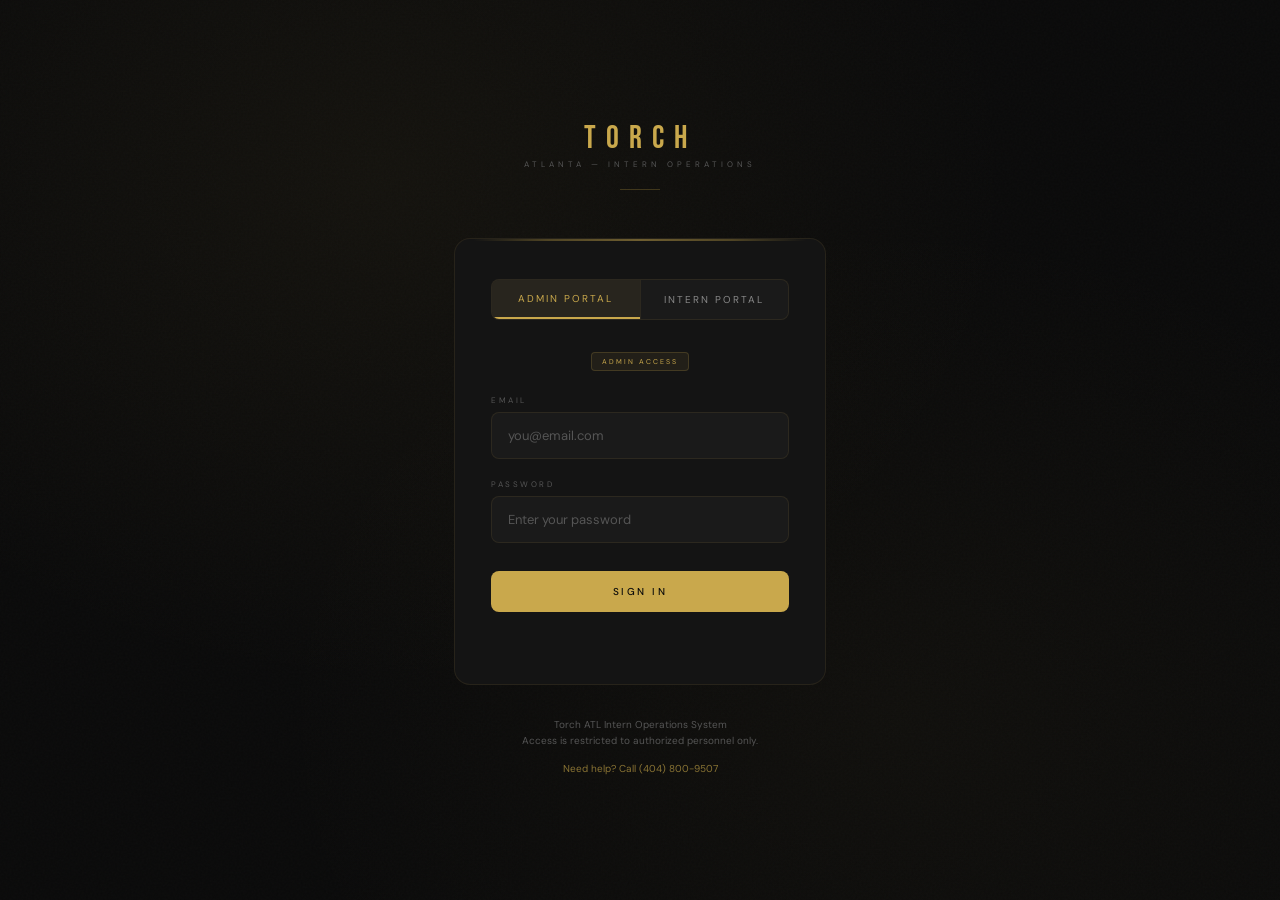
==== intern-login.html @ ca21d791 "Add intern login page with admin/intern role toggle Co-Authored-By: Claude Opus 4.6 (1M context) <no" ====
<!DOCTYPE html>
<html lang="en">
<head>
<meta charset="UTF-8">
<meta name="viewport" content="width=device-width, initial-scale=1.0">
<title>TORCH ATL — Intern Operations Login</title>
<meta name="robots" content="noindex, nofollow">
<style>
@import url('https://fonts.googleapis.com/css2?family=Cormorant+Garamond:wght@300;400;500&family=Bebas+Neue&family=DM+Sans:wght@300;400;500&display=swap');
:root{--black:#0A0A0A;--surface:#141414;--surface2:#1A1A1A;--gold:#C9A84C;--gold-light:#E2CC7E;--gold-dim:#8A7434;--cream:#F5F2EB;--gray:#555;--gray-light:#888;--white:#FAFAF8;--green:#4CAF7A;--red:#C94C4C;--border:rgba(201,168,76,0.10);--border-hover:rgba(201,168,76,0.28)}
*{margin:0;padding:0;box-sizing:border-box}
body{background:var(--black);min-height:100vh;font-family:'DM Sans',sans-serif;color:var(--cream);display:flex;align-items:center;justify-content:center;overflow:hidden}
body::before{content:'';position:fixed;inset:0;background:radial-gradient(ellipse at 30% 20%,rgba(201,168,76,0.05) 0%,transparent 50%),radial-gradient(ellipse at 70% 80%,rgba(201,168,76,0.03) 0%,transparent 50%);pointer-events:none}
body::after{content:'';position:fixed;inset:0;background:url("data:image/svg+xml,%3Csvg viewBox='0 0 512 512' xmlns='http://www.w3.org/2000/svg'%3E%3Cfilter id='n'%3E%3CfeTurbulence type='fractalNoise' baseFrequency='.85' numOctaves='4' stitchTiles='stitch'/%3E%3C/filter%3E%3Crect width='100%25' height='100%25' filter='url(%23n)' opacity='.025'/%3E%3C/svg%3E");pointer-events:none}

.login-container{position:relative;z-index:1;width:100%;max-width:420px;padding:0 24px}

.login-brand{text-align:center;margin-bottom:48px}
.brand-logo{font-family:'Bebas Neue',sans-serif;font-size:32px;letter-spacing:10px;color:var(--gold);line-height:1}
.brand-sub{font-size:8px;letter-spacing:4px;color:var(--gray);text-transform:uppercase;margin-top:4px}
.brand-divider{width:40px;height:1px;background:var(--gold-dim);margin:20px auto 0;opacity:0.4}

.login-card{background:var(--surface);border:1px solid var(--border);border-radius:16px;padding:40px 36px;position:relative;overflow:hidden}
.login-card::before{content:'';position:absolute;top:0;left:0;right:0;height:2px;background:linear-gradient(90deg,transparent 5%,var(--gold-dim) 25%,var(--gold) 50%,var(--gold-dim) 75%,transparent 95%);opacity:0.5}

.role-toggle{display:flex;background:var(--surface2);border:1px solid var(--border);border-radius:8px;margin-bottom:28px;overflow:hidden}
.role-btn{flex:1;padding:12px;text-align:center;font-size:10px;letter-spacing:2px;text-transform:uppercase;color:var(--gray-light);cursor:pointer;transition:all 0.2s;border:none;background:transparent;font-family:'DM Sans',sans-serif}
.role-btn:hover{color:var(--cream)}
.role-btn.active{background:rgba(201,168,76,0.08);color:var(--gold);border-bottom:2px solid var(--gold)}
.role-divider{width:1px;background:var(--border)}

.form-group{margin-bottom:20px}
.form-label{font-size:8px;letter-spacing:2.5px;color:var(--gray);text-transform:uppercase;margin-bottom:7px;display:block}
.form-input{width:100%;background:var(--surface2);border:1px solid var(--border);border-radius:8px;padding:14px 16px;color:var(--cream);font-family:'DM Sans',sans-serif;font-size:13px;outline:none;transition:border-color 0.2s}
.form-input:focus{border-color:var(--gold-dim)}
.form-input::placeholder{color:var(--gray)}

.login-btn{width:100%;padding:14px;background:var(--gold);color:var(--black);border:none;border-radius:8px;font-family:'DM Sans',sans-serif;font-size:10px;letter-spacing:2.5px;text-transform:uppercase;font-weight:500;cursor:pointer;transition:all 0.2s;margin-top:8px}
.login-btn:hover{background:var(--gold-light)}
.login-btn:disabled{opacity:0.5;cursor:not-allowed}

.login-error{font-size:11px;color:var(--red);text-align:center;margin-top:14px;min-height:18px}

.login-footer{text-align:center;margin-top:32px}
.login-footer p{font-size:10px;color:var(--gray);line-height:1.6}
.login-footer a{color:var(--gold-dim);text-decoration:none}
.login-footer a:hover{color:var(--gold)}

.login-badge{display:inline-block;font-size:7px;letter-spacing:2px;text-transform:uppercase;padding:4px 10px;border-radius:4px;margin-bottom:24px}
.badge-admin{background:rgba(201,168,76,0.08);color:var(--gold);border:1px solid rgba(201,168,76,0.2)}
.badge-intern{background:rgba(76,175,122,0.08);color:var(--green);border:1px solid rgba(76,175,122,0.2)}
</style>
</head>
<body>

<div class="login-container">
  <div class="login-brand">
    <div class="brand-logo">TORCH</div>
    <div class="brand-sub">Atlanta — Intern Operations</div>
    <div class="brand-divider"></div>
  </div>

  <div class="login-card">
    <div class="role-toggle">
      <button class="role-btn active" id="btn-admin" onclick="setRole('admin')">Admin Portal</button>
      <div class="role-divider"></div>
      <button class="role-btn" id="btn-intern" onclick="setRole('intern')">Intern Portal</button>
    </div>

    <div id="role-badge" style="text-align:center">
      <span class="login-badge badge-admin">Admin Access</span>
    </div>

    <form id="login-form" onsubmit="handleLogin(event)">
      <div class="form-group">
        <label class="form-label">Email</label>
        <input class="form-input" type="email" id="login-email" placeholder="you@email.com" required autocomplete="email">
      </div>
      <div class="form-group">
        <label class="form-label">Password</label>
        <input class="form-input" type="password" id="login-password" placeholder="Enter your password" required autocomplete="current-password">
      </div>
      <button class="login-btn" type="submit" id="login-btn">Sign In</button>
      <div class="login-error" id="login-error"></div>
    </form>
  </div>

  <div class="login-footer">
    <p>Torch ATL Intern Operations System<br>Access is restricted to authorized personnel only.</p>
    <p style="margin-top:12px"><a href="tel:+14048009507">Need help? Call (404) 800-9507</a></p>
  </div>
</div>

<script>
const API_URL = 'https://bookings.torchatl.com';
let selectedRole = 'admin';

function setRole(role) {
  selectedRole = role;
  document.getElementById('btn-admin').classList.toggle('active', role === 'admin');
  document.getElementById('btn-intern').classList.toggle('active', role === 'intern');
  document.getElementById('role-badge').innerHTML = role === 'admin'
    ? '<span class="login-badge badge-admin">Admin Access</span>'
    : '<span class="login-badge badge-intern">Intern Access</span>';
  document.getElementById('login-error').textContent = '';
}

async function handleLogin(e) {
  e.preventDefault();
  const btn = document.getElementById('login-btn');
  const errorEl = document.getElementById('login-error');
  errorEl.textContent = '';
  btn.disabled = true;
  btn.textContent = 'Signing in...';

  const email = document.getElementById('login-email').value.trim();
  const password = document.getElementById('login-password').value;

  try {
    const res = await fetch(`${API_URL}/api/intern/login`, {
      method: 'POST',
      headers: { 'Content-Type': 'application/json' },
      body: JSON.stringify({ email, password }),
    });

    const data = await res.json();

    if (!res.ok) {
      errorEl.textContent = data.error || 'Login failed.';
      btn.disabled = false;
      btn.textContent = 'Sign In';
      return;
    }

    // Check role matches
    if (selectedRole === 'admin' && data.user.role !== 'admin') {
      errorEl.textContent = 'This account does not have admin access.';
      btn.disabled = false;
      btn.textContent = 'Sign In';
      return;
    }

    // Store session
    localStorage.setItem('torch_intern_token', data.token);
    localStorage.setItem('torch_intern_user', JSON.stringify(data.user));

    // Redirect
    if (data.user.role === 'admin') {
      window.location.href = '/interns.html';
    } else {
      window.location.href = '/interns.html#intern';
    }

  } catch (err) {
    errorEl.textContent = 'Unable to connect. Try again.';
    btn.disabled = false;
    btn.textContent = 'Sign In';
  }
}

// Auto-redirect if already logged in
const stored = localStorage.getItem('torch_intern_user');
if (stored) {
  const user = JSON.parse(stored);
  if (user.role === 'admin') {
    window.location.href = '/interns.html';
  } else {
    window.location.href = '/interns.html#intern';
  }
}
</script>
</body>
</html>
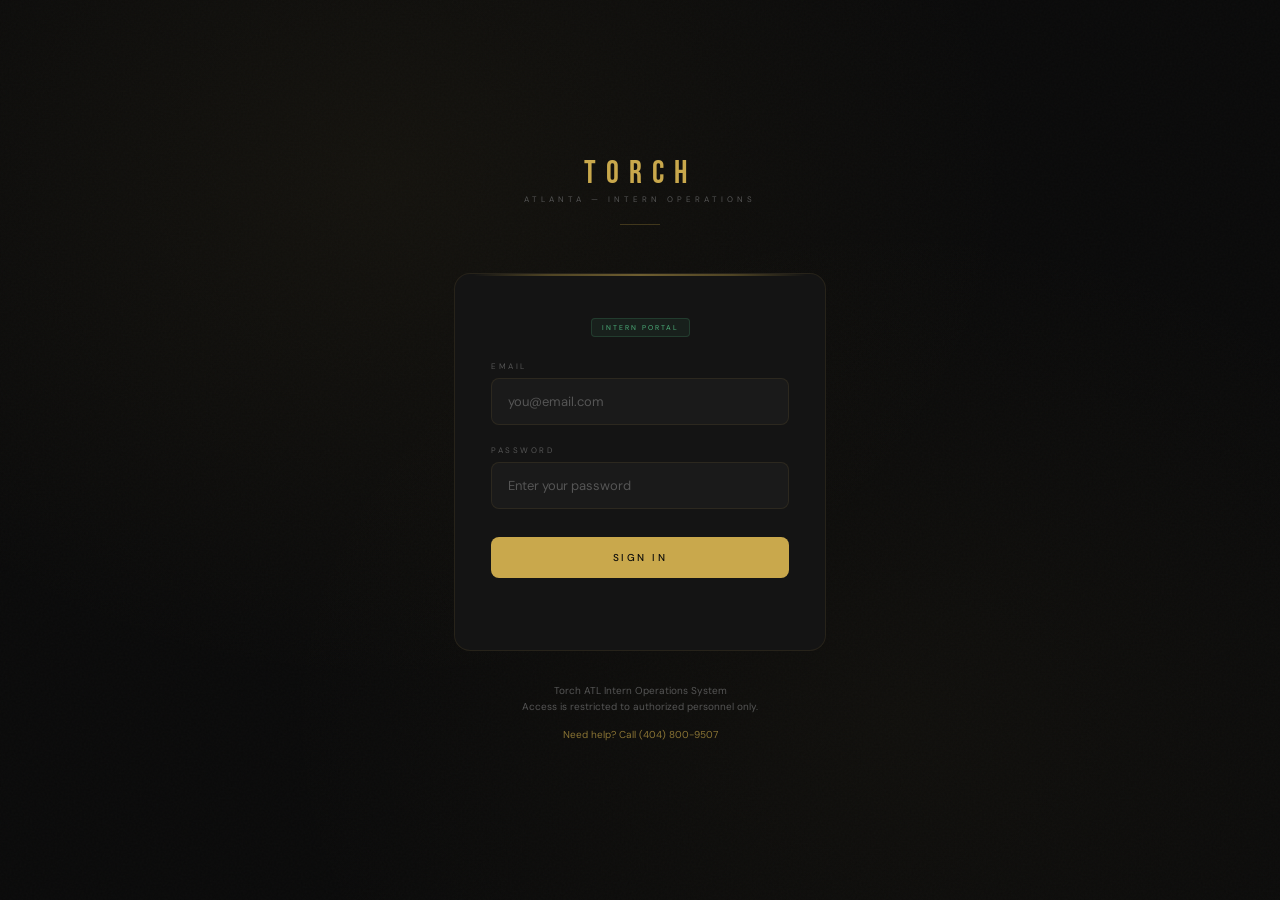
==== commit 8214f7f4: "Add Intern Operations to ops sidebar, make login page intern-only Admins access intern ops from the " ====
--- a/intern-login.html
+++ b/intern-login.html
@@ -61,14 +61,8 @@
   </div>
 
   <div class="login-card">
-    <div class="role-toggle">
-      <button class="role-btn active" id="btn-admin" onclick="setRole('admin')">Admin Portal</button>
-      <div class="role-divider"></div>
-      <button class="role-btn" id="btn-intern" onclick="setRole('intern')">Intern Portal</button>
-    </div>
-
-    <div id="role-badge" style="text-align:center">
-      <span class="login-badge badge-admin">Admin Access</span>
+    <div style="text-align:center">
+      <span class="login-badge badge-intern">Intern Portal</span>
     </div>
 
     <form id="login-form" onsubmit="handleLogin(event)">
@@ -93,17 +87,6 @@
 
 <script>
 const API_URL = 'https://bookings.torchatl.com';
-let selectedRole = 'admin';
-
-function setRole(role) {
-  selectedRole = role;
-  document.getElementById('btn-admin').classList.toggle('active', role === 'admin');
-  document.getElementById('btn-intern').classList.toggle('active', role === 'intern');
-  document.getElementById('role-badge').innerHTML = role === 'admin'
-    ? '<span class="login-badge badge-admin">Admin Access</span>'
-    : '<span class="login-badge badge-intern">Intern Access</span>';
-  document.getElementById('login-error').textContent = '';
-}
 
 async function handleLogin(e) {
   e.preventDefault();
@@ -132,9 +115,9 @@
       return;
     }
 
-    // Check role matches
-    if (selectedRole === 'admin' && data.user.role !== 'admin') {
-      errorEl.textContent = 'This account does not have admin access.';
+    // Only allow intern logins — admins use the main ops suite
+    if (data.user.role === 'admin') {
+      errorEl.textContent = 'Admin accounts use the main operations portal.';
       btn.disabled = false;
       btn.textContent = 'Sign In';
       return;
@@ -144,12 +127,8 @@
     localStorage.setItem('torch_intern_token', data.token);
     localStorage.setItem('torch_intern_user', JSON.stringify(data.user));
 
-    // Redirect
-    if (data.user.role === 'admin') {
-      window.location.href = '/interns.html';
-    } else {
-      window.location.href = '/interns.html#intern';
-    }
+    // Redirect to intern portal
+    window.location.href = '/interns.html#intern';
 
   } catch (err) {
     errorEl.textContent = 'Unable to connect. Try again.';
@@ -158,13 +137,11 @@
   }
 }
 
-// Auto-redirect if already logged in
+// Auto-redirect if already logged in as intern
 const stored = localStorage.getItem('torch_intern_user');
 if (stored) {
   const user = JSON.parse(stored);
-  if (user.role === 'admin') {
-    window.location.href = '/interns.html';
-  } else {
+  if (user.role === 'intern') {
     window.location.href = '/interns.html#intern';
   }
 }
